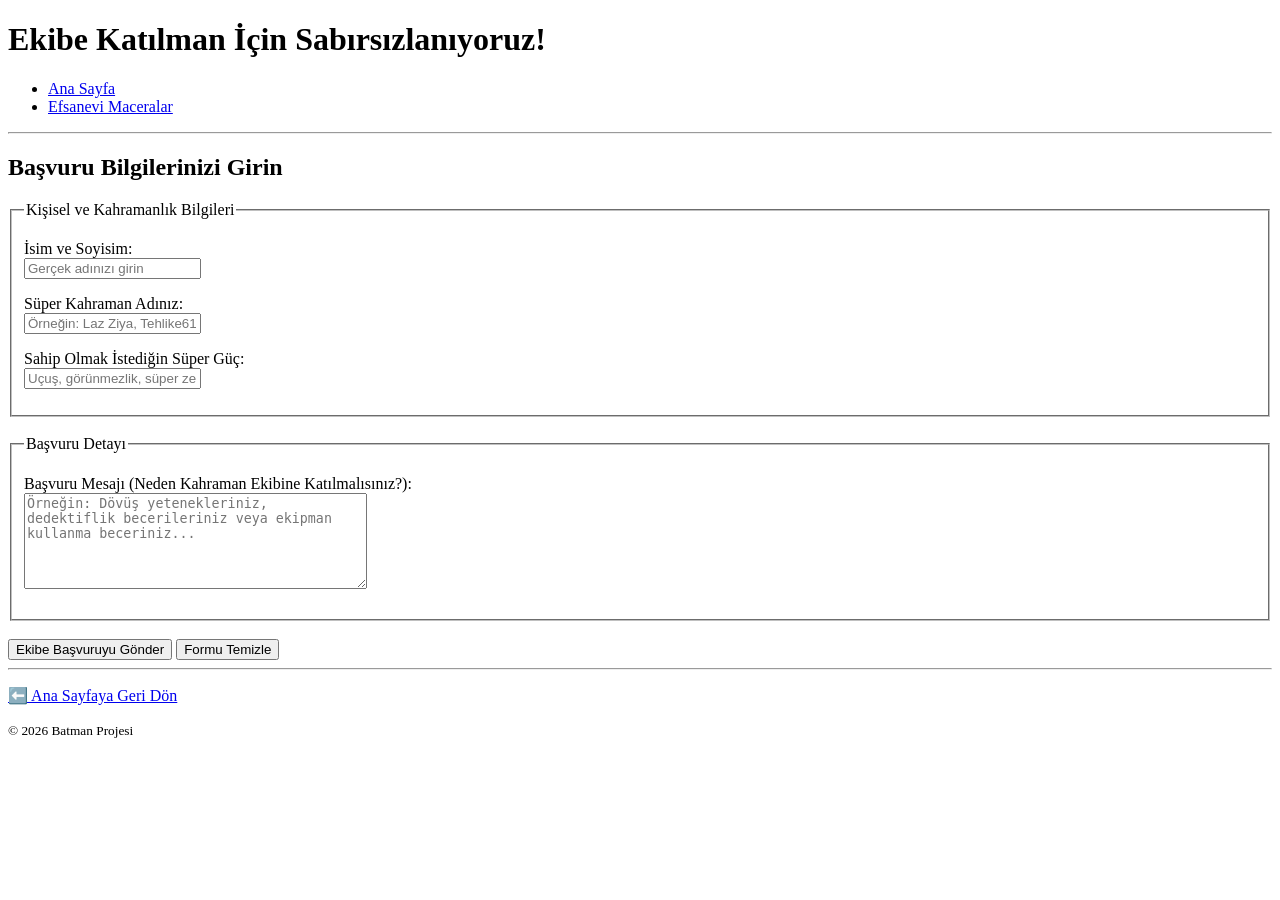
==== form.html @ 9e2cb2cb "Semantik etiketler ve form yapısı güncellendi" ====
<!DOCTYPE html>
<html lang="tr">
<head>
    <meta charset="UTF-8">
    <meta name="viewport" content="width=device-width, initial-scale=1.0">
    <title>Ekibe Katılım Formu</title>
</head>
<body>

    <header>
        <h1>Ekibe Katılman İçin Sabırsızlanıyoruz!</h1>
        <nav>
            <ul>
                <li><a href="index.html">Ana Sayfa</a></li>
                <li><a href="maceralar.html">Efsanevi Maceralar</a></li>
            </ul>
        </nav>
    </header>

    <hr>

    <main>
        <h2>Başvuru Bilgilerinizi Girin</h2>

        <form action="/submit_application" method="POST">
            
            <fieldset>
                <legend>Kişisel ve Kahramanlık Bilgileri</legend>
                
                <p>
                    <label for="isim">İsim ve Soyisim:</label><br>
                    <input type="text" id="isim" name="isim" placeholder="Gerçek adınızı girin" required>
                </p>

                <p>
                    <label for="kahramanAdi">Süper Kahraman Adınız:</label><br>
                    <input type="text" id="kahramanAdi" name="kahramanAdi" placeholder="Örneğin: Laz Ziya, Tehlike61 gibi..." required>
                </p>

                <p>
                    <label for="superGuc">Sahip Olmak İstediğin Süper Güç:</label><br>
                    <input type="text" id="superGuc" name="superGuc" placeholder="Uçuş, görünmezlik, süper zeka vb." required>
                </p>
            </fieldset>

            <br>

            <fieldset>
                <legend>Başvuru Detayı</legend>
                <p>
                    <label for="mesaj">Başvuru Mesajı (Neden Kahraman Ekibine Katılmalısınız?):</label><br>
                    <textarea id="mesaj" name="mesaj" rows="6" cols="40" placeholder="Örneğin: Dövüş yetenekleriniz, dedektiflik becerileriniz veya ekipman kullanma beceriniz..." required></textarea>
                </p>
            </fieldset>

            <br>

            <button type="submit">Ekibe Başvuruyu Gönder</button>
            <button type="reset">Formu Temizle</button>
        </form>
    </main>

    <hr>

    <footer>
        <p><a href="index.html">⬅️ Ana Sayfaya Geri Dön</a></p>
        <p><small>&copy; 2026 Batman Projesi</small></p>
    </footer>

</body>
</html>
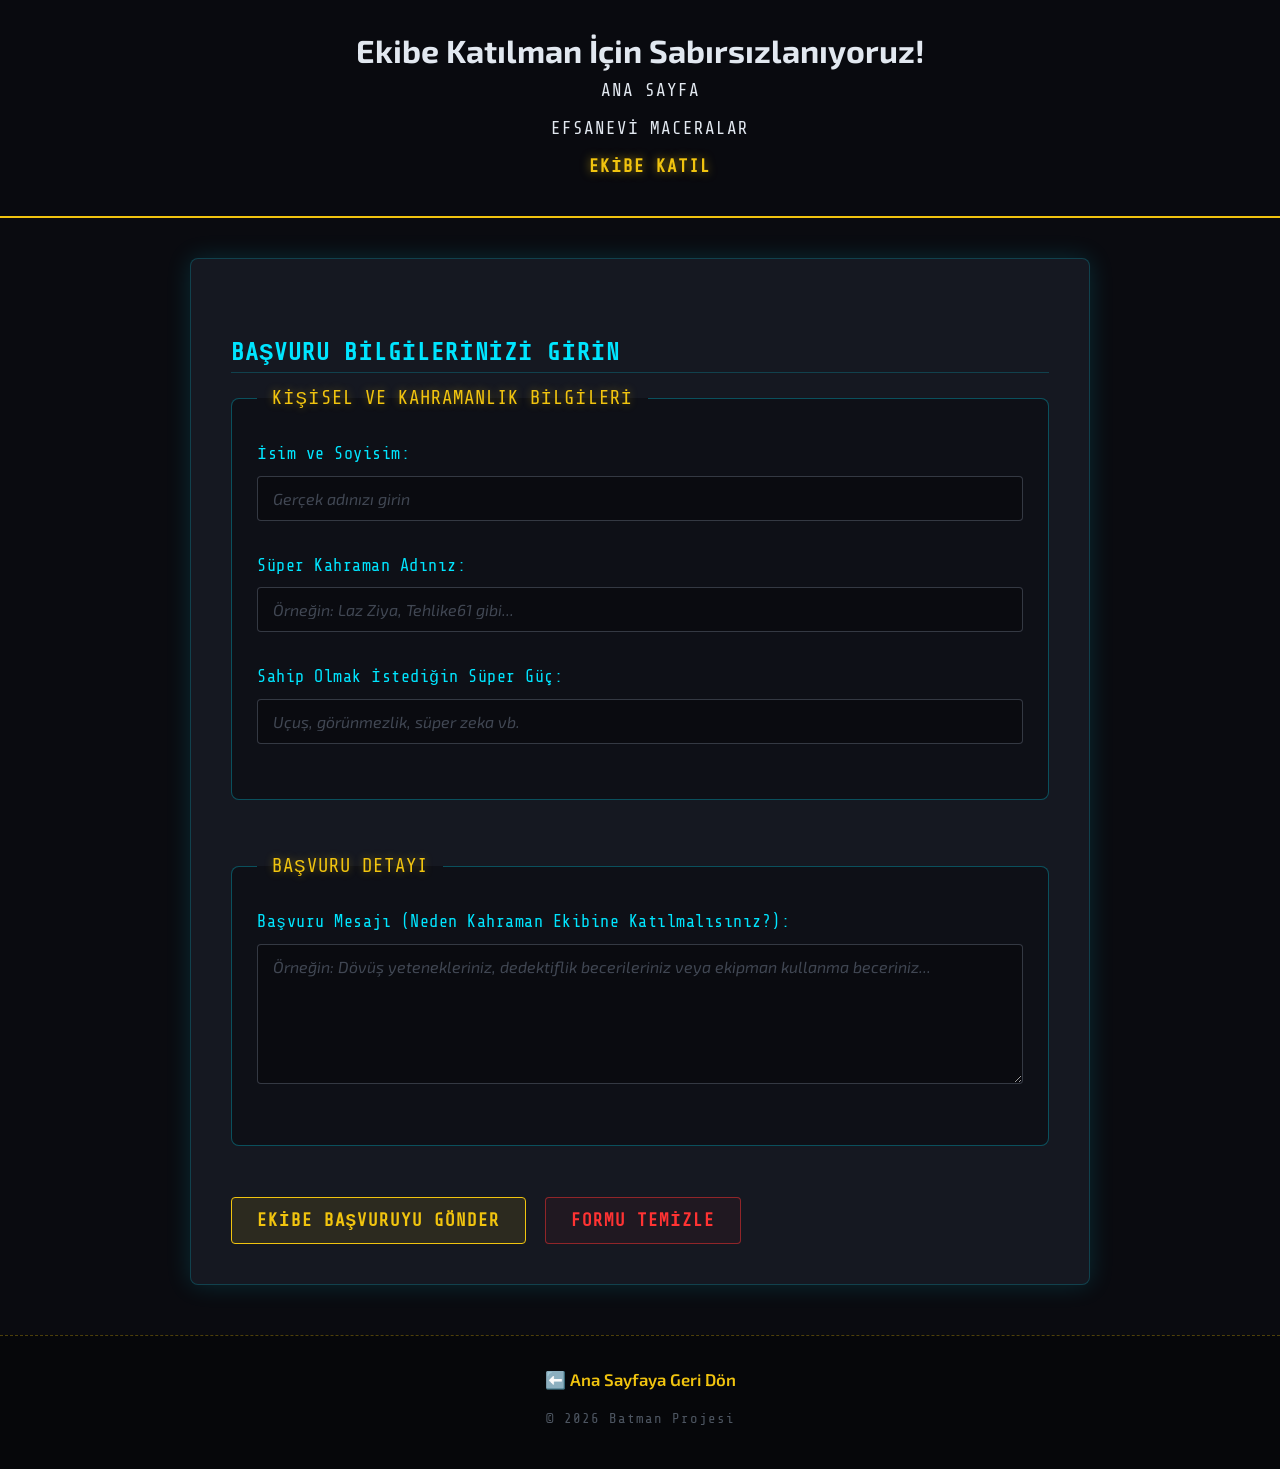
==== commit 3ed1a75b: "html alıştırması olan projeye css eklenerek görsel olarak daha iyi hale getirildi" ====
--- a/form.html
+++ b/form.html
@@ -4,6 +4,8 @@
     <meta charset="UTF-8">
     <meta name="viewport" content="width=device-width, initial-scale=1.0">
     <title>Ekibe Katılım Formu</title>
+
+    <link rel="stylesheet" href="style.css">
 </head>
 <body>
 
@@ -13,6 +15,7 @@
             <ul>
                 <li><a href="index.html">Ana Sayfa</a></li>
                 <li><a href="maceralar.html">Efsanevi Maceralar</a></li>
+                <li><strong>Ekibe Katıl</strong></li>
             </ul>
         </nav>
     </header>
--- a/style.css
+++ b/style.css
@@ -0,0 +1,314 @@
+@import url('https://fonts.googleapis.com/css2?family=Exo+2:wght@300;400;600&family=Share+Tech+Mono&display=swap');
+
+:root {
+    --bg-gotham: #0a0b10;       
+    --surface-dark: #151821;   
+    --bat-yellow: #f1c40f;      
+    --bat-blue: #00e5ff;       
+    --text-main: #e2e8f0;       
+    --text-muted: #94a3b8;      
+    --font-tech: 'Share Tech Mono', monospace; 
+    --font-text: 'Exo 2', sans-serif;         
+}
+*{
+    margin: 0;
+    padding: 0;
+    box-sizing: border-box;
+}
+body{
+    background-color: var(--bg-gotham);
+    color: var(--text-main);
+    font-family: var(--font-text);
+    line-height: 1.6;
+}
+hr{
+    display: none;
+}
+header{
+    position: sticky;
+    top: 0;
+    z-index: 100;
+    background: rgba(10, 11, 16, 0.85);
+    backdrop-filter: blur(12px);
+    -webkit-backdrop-filter: blur(12px);
+    border-bottom: 2px solid var(--bat-yellow);
+    padding: 25px 20px;
+    text-align: center;
+}
+nav ul li a, nav ul li strong{
+    text-decoration: none;
+    color: var(--text-main);
+    font-family: var(--font-tech);
+    font-size: 1.1rem;
+    text-transform: uppercase;
+    letter-spacing: 1px;
+    transition: all 0.3s ease;
+    cursor: pointer;
+}
+nav ul li strong, nav ul li a:hover{
+    color: var(--bat-yellow);
+    text-shadow: 0 0 10px rgba(241, 196, 15, 0.6);
+}
+ul{
+    list-style: none;
+}
+main{
+    max-width: 900px;
+    margin: 40px auto;
+    padding: 40px;
+    background-color: var(--surface-dark);
+    border: 1px solid rgba(0, 229, 255, 0.2);
+    border-radius: 8px;
+    box-shadow: 0 0 25px rgba(0, 229, 255, 0.15);
+}
+h2, h3{
+    font-family: var(--font-tech);
+    color: var(--bat-blue);
+    margin-top: 35px;
+    margin-bottom: 10px;
+    text-transform: uppercase;
+    letter-spacing: 1px;
+    border-bottom: 1px solid rgba(0, 229, 255, 0.2);
+}
+p{
+    margin-bottom: 15px;
+    color: var(--text-muted);
+    font-size: 1.05rem;
+}
+mark{
+    background-color: var(--bat-yellow);
+    color: #111;
+    padding: 2px 6px;
+    font-weight: bold;
+    border-radius: 4px;
+}
+ul li{
+    position: relative;
+    padding-left: 20px;
+    margin-bottom: 10px;
+    color: var(--text-main);
+}
+ul li::before {
+    content: '>';
+    position: absolute;
+    left: 0;
+    color: var(--bat-yellow);
+    font-family: var(--font-tech);
+    font-weight: bold;
+}
+header ul li::before {
+    display: none;
+}
+details{
+    background-color: rgba(0, 0, 0, 0.4);
+    border-left: 3px solid #ff3333;
+    margin-bottom: 10px;
+    padding: 12px 15px;
+    border-radius: 0 6px;
+    transition: all 0.3s ease;
+}
+details[open]{
+    background-color: rgba(255, 51, 51, 0.1);
+    border-left-color: var(--bat-yellow);
+}
+summary{
+    font-family: var(--font-tech);
+    font-size: 1.1rem;
+    color: var(--text-main);
+    cursor: pointer;
+    letter-spacing: 1px;
+    list-style: none;
+}
+/* Chrome/Safari için oku gizler */
+/* summary::-webkit-details-marker {
+    display: none;   
+} */
+summary::before {
+    content: '[ + ] ';
+    color: #ff3333;
+    font-weight: bold;
+    margin-right: 5px;
+}
+details[open] summary::before {
+    content: '[ - ] ';
+    color: var(--bat-yellow);
+}
+details p{
+    margin-top: 15px;
+    margin-bottom: 0;
+    color: #ccc;
+    font-size: 1rem;
+    padding-left: 25px;
+}
+
+table{
+    width: 100%;
+    border-collapse: collapse; /*!!!!!*/
+    margin-top: 20px;
+    background-color: rgba(0, 0, 0, 0.5);
+    border: 1px solid var(--bat-blue);
+}
+th, td {
+    padding: 15px;
+    text-align: left;
+    border-bottom: 1px solid rgba(0, 229, 255, 0.2);
+}
+/* Tablonun en alt satırındaki hücrelerin alt çizgisini iptal ederiz ki, tablonun kendi ana çerçevesi (bat-blue) ezilmesin */
+tr:last-child td {
+    border-bottom: none;
+}
+th {
+    background-color: rgba(0, 229, 255, 0.1);
+    color: var(--bat-yellow);
+    font-family: var(--font-tech);
+    font-size: 1.1rem;
+    text-transform: uppercase;
+}
+tr {
+    transition: all 0.2s ease;
+}
+tr:hover {
+    background-color: rgba(241, 196, 15, 0.1);
+    color: var(--text-main);
+    cursor: crosshair; /* İmleci yuvarlak bir hedef belirleme ikonuna çevirir */
+}
+footer{
+    text-align: center;
+}
+/* --- BÖLÜM 3: GİZLİ BAŞVURU FORMU (BATCOMPUTER UPLINK) --- */
+
+/* Çerçeveler (Fieldset) - Teknolojik paneller gibi görünsün */
+fieldset {
+    border: 1px solid rgba(0, 229, 255, 0.3); /* Yarı saydam mavi sınır */
+    background-color: rgba(0, 0, 0, 0.3); /* İçerisi hafif karanlık */
+    padding: 25px;
+    border-radius: 8px;
+    margin-bottom: 25px;
+}
+
+/* Kutu Başlıkları (Legend) */
+legend {
+    font-family: var(--font-tech);
+    color: var(--bat-yellow);
+    font-size: 1.2rem;
+    padding: 0 15px;
+    letter-spacing: 1px;
+    text-transform: uppercase;
+    text-shadow: 0 0 8px rgba(241, 196, 15, 0.4); /* Sarı neon parlama */
+}
+
+/* Başlık Etiketleri (Label) */
+label {
+    font-family: var(--font-tech);
+    color: var(--bat-blue);
+    font-size: 1.05rem;
+    letter-spacing: 0.5px;
+}
+
+/* Yazı Kutuları (Input ve Textarea) */
+input[type="text"], textarea {
+    width: 100%;
+    background-color: rgba(10, 11, 16, 0.8); /* Neredeyse siyah */
+    border: 1px solid rgba(148, 163, 184, 0.3); /* Pasif gri sınır */
+    color: var(--text-main);
+    padding: 12px 15px;
+    margin-top: 8px;
+    margin-bottom: 15px;
+    border-radius: 4px;
+    font-family: var(--font-text);
+    font-size: 1rem;
+    transition: all 0.3s ease;
+    outline: none; /* Tarayıcının o çirkin varsayılan mavi çizgisini siler */
+}
+
+/* YAZI KUTUSUNA TIKLANINCA (FOCUS) - Dedektif Modu Etkileşimi */
+input[type="text"]:focus, textarea:focus {
+    border-color: var(--bat-blue); /* Sınırlar neon mavi olur */
+    box-shadow: 0 0 15px rgba(0, 229, 255, 0.2); /* Dışarı mavi ışık saçar */
+    background-color: rgba(0, 0, 0, 0.9);
+}
+
+/* Kutunun İçindeki Silik İpuçları (Placeholder) */
+::placeholder {
+    color: rgba(148, 163, 184, 0.4);
+    font-style: italic;
+}
+
+/* --- BUTONLAR (Taktiksel Arayüz) --- */
+button[type="submit"], button[type="reset"] {
+    font-family: var(--font-tech);
+    font-size: 1.1rem;
+    padding: 12px 25px;
+    margin-right: 15px;
+    cursor: pointer;
+    border-radius: 4px;
+    text-transform: uppercase;
+    letter-spacing: 1px;
+    transition: all 0.3s ease;
+    font-weight: bold;
+}
+
+/* GÖNDER BUTONU - Ana Aksiyon */
+button[type="submit"] {
+    background-color: rgba(241, 196, 15, 0.1);
+    color: var(--bat-yellow);
+    border: 1px solid var(--bat-yellow);
+}
+
+/* Gönder Butonu Hover Etkisi */
+button[type="submit"]:hover {
+    background-color: var(--bat-yellow);
+    color: #000; /* Yazı siyah olur, zemin sarı! */
+    box-shadow: 0 0 20px rgba(241, 196, 15, 0.5);
+    transform: translateY(-2px); /* Tıklanma hissi için hafif yukarı kalkar */
+}
+
+/* TEMİZLE BUTONU - İkincil / Tehlike Aksiyonu */
+button[type="reset"] {
+    background-color: rgba(255, 51, 51, 0.05);
+    color: #ff3333; /* Tehlike Kırmızısı */
+    border: 1px solid rgba(255, 51, 51, 0.5);
+}
+
+/* Temizle Butonu Hover Etkisi */
+button[type="reset"]:hover {
+    background-color: #ff3333;
+    color: #fff;
+    box-shadow: 0 0 15px rgba(255, 51, 51, 0.5);
+}
+/* --- BÖLÜM 4: LİNKLER VE ALT BİLGİ (FOOTER) --- */
+
+/* Ana gövde ve footer içindeki bağlantılar */
+main a, footer a {
+    color: var(--bat-yellow); /* Varsayılan mavi yerine Bat-Sarı */
+    text-decoration: none;    /* O çirkin alt çizgiyi yok ettik */
+    font-weight: 600;
+    transition: all 0.3s ease;
+}
+
+/* Linklerin Üzerine Gelince (Hover) */
+main a:hover, footer a:hover {
+    color: var(--bat-blue); /* Sarıdan neon maviye çok şık bir geçiş */
+    text-shadow: 0 0 10px rgba(0, 229, 255, 0.5); /* Mavi parlama */
+}
+
+/* FOOTER (Alt Bilgi Terminali) */
+footer {
+    text-align: center;
+    padding: 30px 20px;
+    margin-top: 50px; /* Üstteki içerikle arasına nefes alma boşluğu */
+    border-top: 1px dashed rgba(241, 196, 15, 0.3); /* Kesik kesik sarı bir radar çizgisi */
+    background-color: rgba(0, 0, 0, 0.4);
+}
+
+footer p {
+    margin-bottom: 10px;
+}
+
+/* Telif Hakkı Yazısı (<small> etiketi) */
+footer small {
+    color: rgba(148, 163, 184, 0.5); /* Göz yormayan, silik bir gri */
+    font-family: var(--font-tech);   /* Terminal fontu */
+    letter-spacing: 1px;
+}
+
